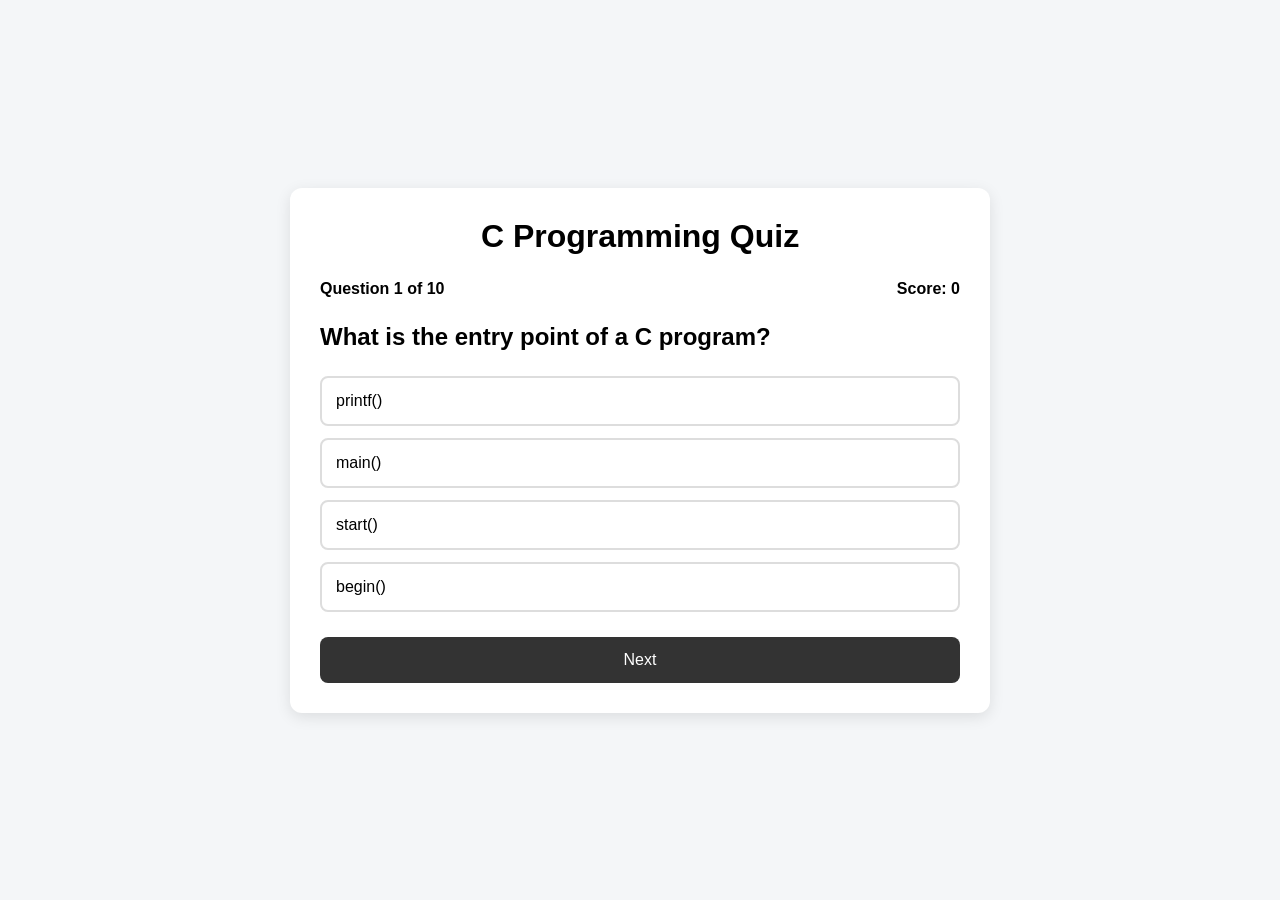
==== QUIZ/index.html @ 607898e0 "Add files via upload" ====
<!DOCTYPE html>
<html lang="en">
<head>
    <meta charset="UTF-8">
    <meta name="viewport" content="width=device-width, initial-scale=1.0">

    <title>C Programming Quiz</title>

    <link rel="stylesheet" href="style.css">
</head>

<body>

    <div class="quiz-container">

        <h1>C Programming Quiz</h1>

        <div id="quiz-box">

            <div class="quiz-header">
                <span id="question-number">Question 1 of 10</span>
                <span id="score">Score: 0</span>
            </div>

            <h2 id="question"></h2>

            <div id="options"></div>

            <button id="next-btn" onclick="nextQuestion()">
                Next
            </button>

        </div>

        <div id="result-box" class="hidden">

            <h2>Quiz Complete!</h2>

            <p id="final-score"></p>

            <button onclick="restartQuiz()">
                Restart Quiz
            </button>

        </div>

    </div>

    <script src="script.js"></script>

</body>
</html>
---- QUIZ/style.css ----
* {
    box-sizing: border-box;
    margin: 0;
    padding: 0;
}

body {
    font-family: Arial, sans-serif;
    background: #f4f6f8;

    display: flex;
    justify-content: center;
    align-items: center;

    min-height: 100vh;
}

.quiz-container {
    width: 90%;
    max-width: 700px;

    background: white;

    padding: 30px;

    border-radius: 12px;

    box-shadow: 0 4px 15px rgba(0, 0, 0, 0.1);
}

h1 {
    text-align: center;
    margin-bottom: 25px;
}

.quiz-header {
    display: flex;
    justify-content: space-between;

    margin-bottom: 25px;

    font-weight: bold;
}

#question {
    margin-bottom: 25px;
}

#options {
    display: flex;
    flex-direction: column;
    gap: 12px;
}

.option {
    width: 100%;

    padding: 14px;

    border: 2px solid #ddd;

    background: white;

    border-radius: 8px;

    text-align: left;

    cursor: pointer;

    font-size: 16px;
}

.option:hover {
    background: #f0f0f0;
}

.option.selected {
    border-color: #333;
    background: #e8e8e8;
}

#next-btn {
    width: 100%;

    margin-top: 25px;

    padding: 14px;

    border: none;

    border-radius: 8px;

    background: #333;

    color: white;

    font-size: 16px;

    cursor: pointer;
}

#next-btn:hover {
    background: #555;
}

#result-box {
    text-align: center;
}

#result-box h2 {
    margin-bottom: 20px;
}

#final-score {
    font-size: 24px;

    margin-bottom: 25px;
}

#result-box button {
    padding: 12px 25px;

    border: none;

    border-radius: 8px;

    background: #333;

    color: white;

    cursor: pointer;
}

.hidden {
    display: none;
}
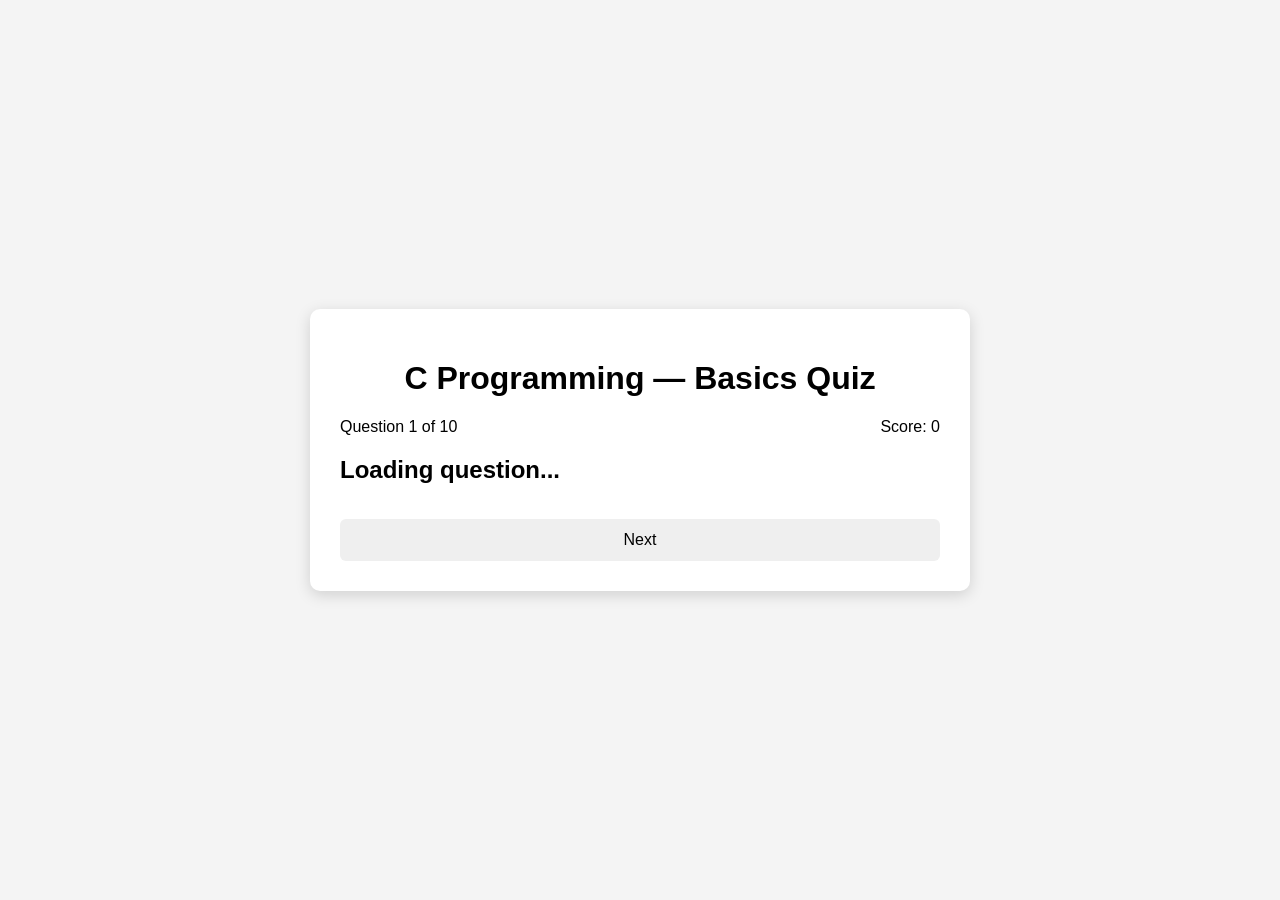
==== commit 4381a0df: "Add files via upload" ====
--- a/QUIZ/index.html
+++ b/QUIZ/index.html
@@ -1,10 +1,11 @@
 <!DOCTYPE html>
 <html lang="en">
+
 <head>
     <meta charset="UTF-8">
     <meta name="viewport" content="width=device-width, initial-scale=1.0">
 
-    <title>C Programming Quiz</title>
+    <title>C Programming — Basics Quiz</title>
 
     <link rel="stylesheet" href="style.css">
 </head>
@@ -13,35 +14,26 @@
 
     <div class="quiz-container">
 
-        <h1>C Programming Quiz</h1>
+        <h1>C Programming — Basics Quiz</h1>
 
-        <div id="quiz-box">
-
-            <div class="quiz-header">
-                <span id="question-number">Question 1 of 10</span>
-                <span id="score">Score: 0</span>
-            </div>
-
-            <h2 id="question"></h2>
-
-            <div id="options"></div>
-
-            <button id="next-btn" onclick="nextQuestion()">
-                Next
-            </button>
-
+        <div class="quiz-info">
+            <span id="question-number">Question 1 of 10</span>
+            <span id="score">Score: 0</span>
         </div>
 
-        <div id="result-box" class="hidden">
+        <h2 id="question">
+            Loading question...
+        </h2>
 
-            <h2>Quiz Complete!</h2>
+        <div id="options"></div>
 
+        <button id="next-button">Next</button>
+
+        <div id="result" class="hidden">
+            <h2>Quiz Completed!</h2>
             <p id="final-score"></p>
 
-            <button onclick="restartQuiz()">
-                Restart Quiz
-            </button>
-
+            <button id="restart-button">Restart Quiz</button>
         </div>
 
     </div>
@@ -49,4 +41,5 @@
     <script src="script.js"></script>
 
 </body>
+
 </html>
--- a/QUIZ/style.css
+++ b/QUIZ/style.css
@@ -1,12 +1,8 @@
-* {
-    box-sizing: border-box;
+body {
+    font-family: Arial, sans-serif;
+    background: #f4f4f4;
     margin: 0;
     padding: 0;
-}
-
-body {
-    font-family: Arial, sans-serif;
-    background: #f4f6f8;
 
     display: flex;
     justify-content: center;
@@ -16,58 +12,51 @@
 }
 
 .quiz-container {
+    background: white;
+
     width: 90%;
-    max-width: 700px;
-
-    background: white;
+    max-width: 600px;
 
     padding: 30px;
 
-    border-radius: 12px;
+    border-radius: 10px;
 
-    box-shadow: 0 4px 15px rgba(0, 0, 0, 0.1);
+    box-shadow: 0 4px 15px rgba(0, 0, 0, 0.15);
 }
 
 h1 {
     text-align: center;
-    margin-bottom: 25px;
 }
 
-.quiz-header {
+.quiz-info {
     display: flex;
     justify-content: space-between;
 
-    margin-bottom: 25px;
-
-    font-weight: bold;
+    margin-bottom: 20px;
 }
 
 #question {
-    margin-bottom: 25px;
-}
-
-#options {
-    display: flex;
-    flex-direction: column;
-    gap: 12px;
+    margin-bottom: 20px;
 }
 
 .option {
+    display: block;
+
     width: 100%;
 
-    padding: 14px;
+    padding: 12px;
 
-    border: 2px solid #ddd;
+    margin: 10px 0;
+
+    border: 1px solid #ccc;
+
+    border-radius: 6px;
 
     background: white;
 
-    border-radius: 8px;
+    cursor: pointer;
 
     text-align: left;
-
-    cursor: pointer;
-
-    font-size: 16px;
 }
 
 .option:hover {
@@ -75,60 +64,24 @@
 }
 
 .option.selected {
-    border-color: #333;
-    background: #e8e8e8;
+    background: #ddd;
 }
 
-#next-btn {
+#next-button,
+#restart-button {
     width: 100%;
 
-    margin-top: 25px;
+    padding: 12px;
 
-    padding: 14px;
+    margin-top: 15px;
 
     border: none;
 
-    border-radius: 8px;
+    border-radius: 6px;
 
-    background: #333;
-
-    color: white;
+    cursor: pointer;
 
     font-size: 16px;
-
-    cursor: pointer;
-}
-
-#next-btn:hover {
-    background: #555;
-}
-
-#result-box {
-    text-align: center;
-}
-
-#result-box h2 {
-    margin-bottom: 20px;
-}
-
-#final-score {
-    font-size: 24px;
-
-    margin-bottom: 25px;
-}
-
-#result-box button {
-    padding: 12px 25px;
-
-    border: none;
-
-    border-radius: 8px;
-
-    background: #333;
-
-    color: white;
-
-    cursor: pointer;
 }
 
 .hidden {
